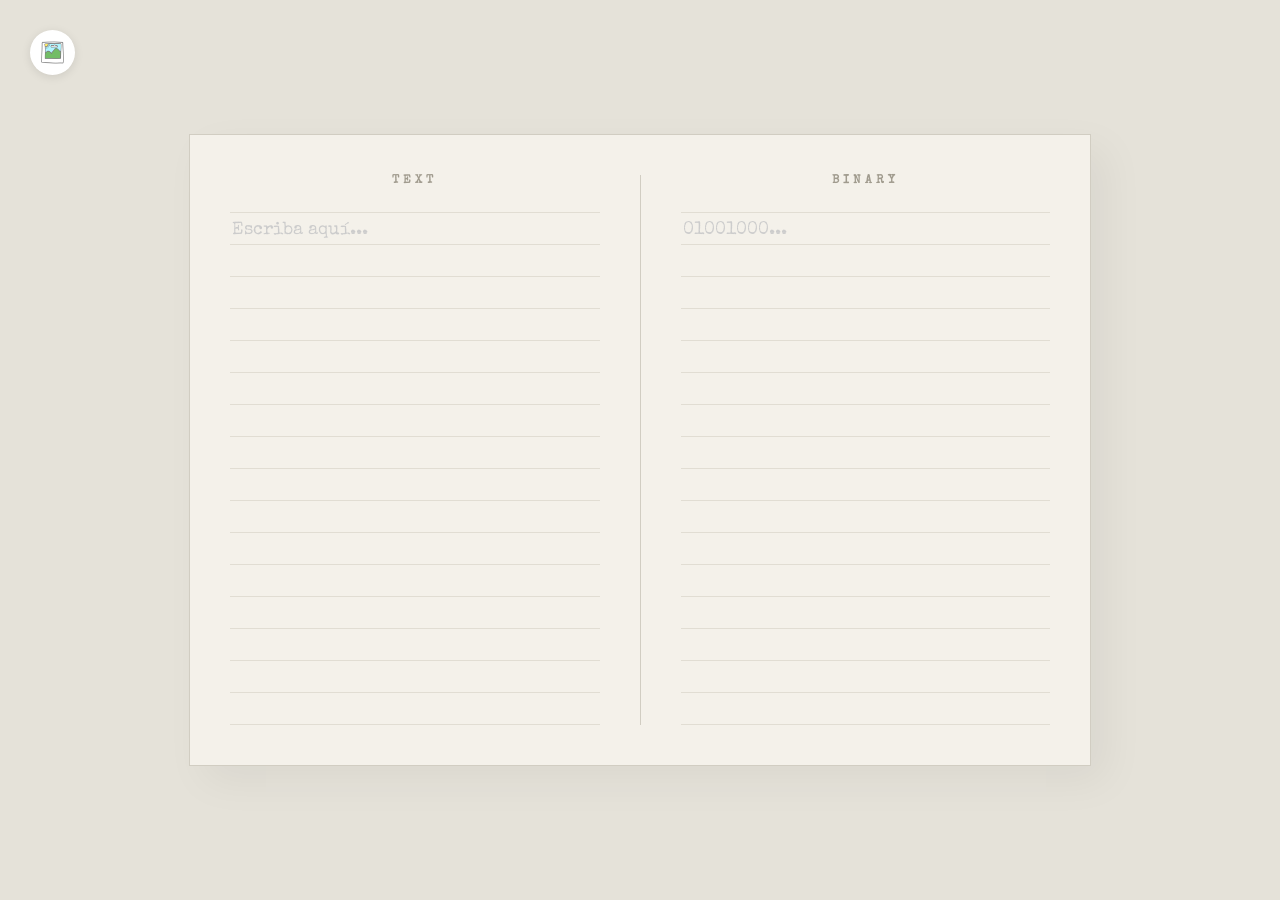
==== binary-translator/index.html @ b03614c1 "some more things" ====
<!DOCTYPE html>
<html lang="es">
<head>
    <meta charset="UTF-8">
    <title>Binary Codex // Vintage Tool</title>
    <link rel="stylesheet" href="style.css">
    <link href="https://fonts.googleapis.com/css2?family=Special+Elite&display=swap" rel="stylesheet">
</head>
<body>
    <header>
        <a href="../" class="back-btn">
            <img src="../assets/GALLERYLC.png" alt="Volver">
        </a>
    </header>

    <main class="container">
        <section class="entry">
            <span class="label">TEXT</span>
            <textarea id="text-input" placeholder="Escriba aquí..."></textarea>
        </section>

        <div class="v-line"></div>

        <section class="entry">
            <span class="label">BINARY</span>
            <textarea id="binary-input" placeholder="01001000..."></textarea>
        </section>
    </main>

    <div class="paper-texture"></div>

    <script src="script.js"></script>
</body>
</html>
---- binary-translator/style.css ----
:root {
    --paper: #f4f1ea;
    --ink: #3d3d3d;
    --border: #d1cdc2;
}

body {
    background-color: #e5e2d9;
    margin: 0;
    display: flex;
    justify-content: center;
    align-items: center;
    height: 100vh;
    font-family: 'Special Elite', serif;
    overflow: hidden;
}

.paper-texture {
    position: fixed;
    top: 0; left: 0; width: 100%; height: 100%;
    pointer-events: none;
    opacity: 0.08;
    background-image: url('https://www.transparenttextures.com/patterns/stardust.png');
    z-index: 10;
}

header {
    position: absolute;
    top: 30px;
    left: 30px;
    z-index: 20;
}

.back-btn {
    width: 45px; height: 45px;
    background: white;
    border-radius: 50%;
    display: flex; justify-content: center; align-items: center;
    box-shadow: 0 2px 10px rgba(0,0,0,0.1);
    transition: 0.3s;
    text-decoration: none;
}

.back-btn:hover { transform: scale(1.1); box-shadow: 0 4px 15px rgba(0,0,0,0.15); }
.back-btn img { width: 50%; opacity: 0.6; }

.container {
    background: var(--paper);
    width: 90%;
    max-width: 900px;
    height: 70vh;
    display: flex;
    border: 1px solid var(--border);
    box-shadow: 15px 15px 40px rgba(0,0,0,0.05);
    position: relative;
}

.entry {
    flex: 1;
    display: flex;
    flex-direction: column;
    padding: 40px;
}

.v-line {
    width: 1px;
    background-color: var(--border);
    margin: 40px 0;
}

.label {
    font-size: 0.75rem;
    letter-spacing: 4px;
    color: #a09b8e;
    margin-bottom: 25px;
    text-align: center;
    font-weight: bold;
}

textarea {
    flex: 1;
    background: transparent;
    border: none;
    outline: none;
    resize: none;
    font-family: 'Special Elite', serif;
    font-size: 1.15rem;
    line-height: 2rem; /* Ajustado para las líneas */
    color: var(--ink);
    background-image: linear-gradient(#e1ddd3 1px, transparent 1px);
    background-size: 100% 2rem;
    background-attachment: local;
}

textarea::placeholder { color: #ccc; }
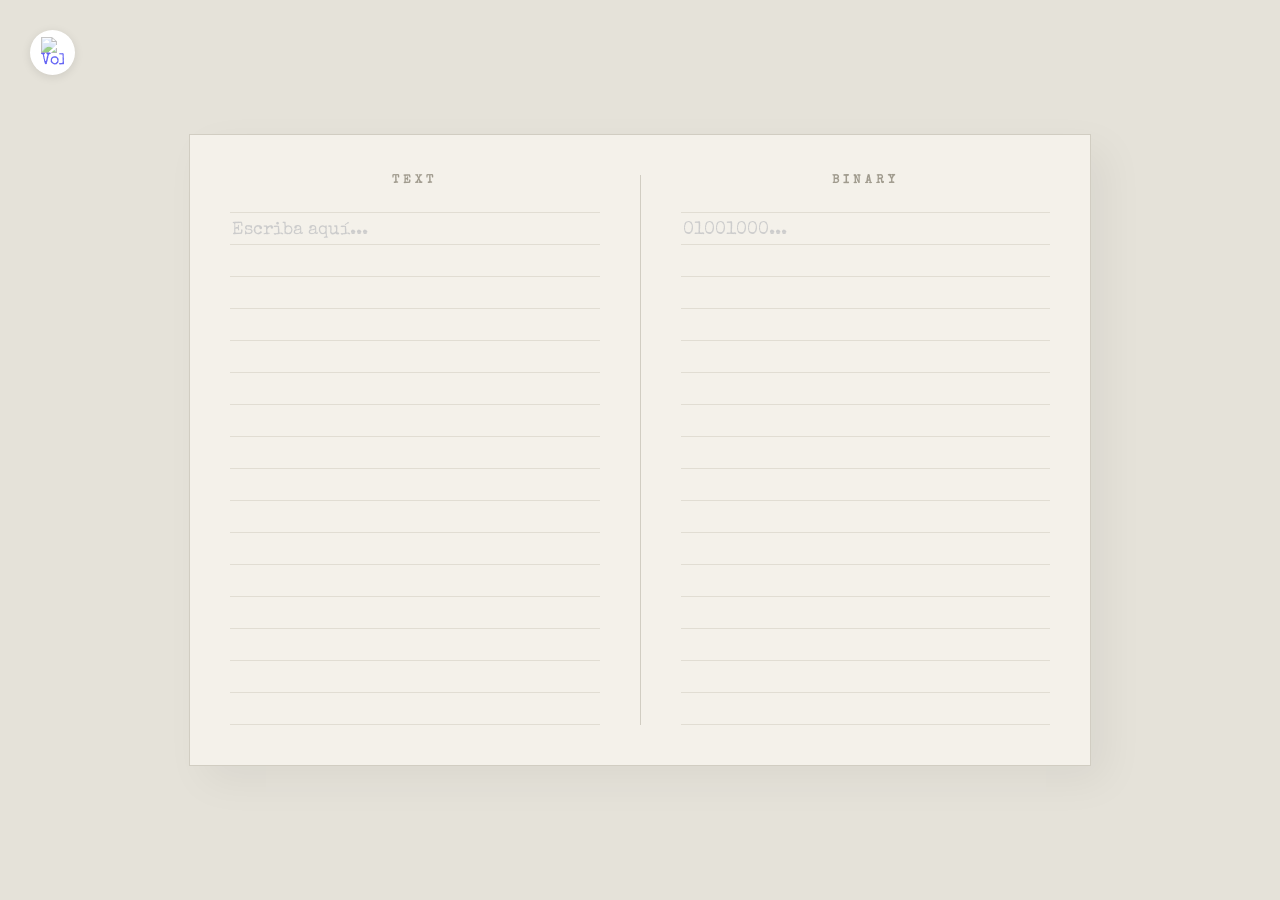
==== commit d2b28710: "commit four apps" ====
--- a/binary-translator/index.html
+++ b/binary-translator/index.html
@@ -2,14 +2,14 @@
 <html lang="es">
 <head>
     <meta charset="UTF-8">
-    <title>Binary Codex // Vintage Tool</title>
+    <title>Binary Codex</title>
     <link rel="stylesheet" href="style.css">
     <link href="https://fonts.googleapis.com/css2?family=Special+Elite&display=swap" rel="stylesheet">
 </head>
 <body>
     <header>
         <a href="../" class="back-btn">
-            <img src="../assets/GALLERYLC.png" alt="Volver">
+            <img src="https://gallery.unaign.xyz" alt="Volver">
         </a>
     </header>
 
--- a/binary-translator/style.css
+++ b/binary-translator/style.css
@@ -85,7 +85,7 @@
     resize: none;
     font-family: 'Special Elite', serif;
     font-size: 1.15rem;
-    line-height: 2rem; /* Ajustado para las líneas */
+    line-height: 2rem;
     color: var(--ink);
     background-image: linear-gradient(#e1ddd3 1px, transparent 1px);
     background-size: 100% 2rem;
